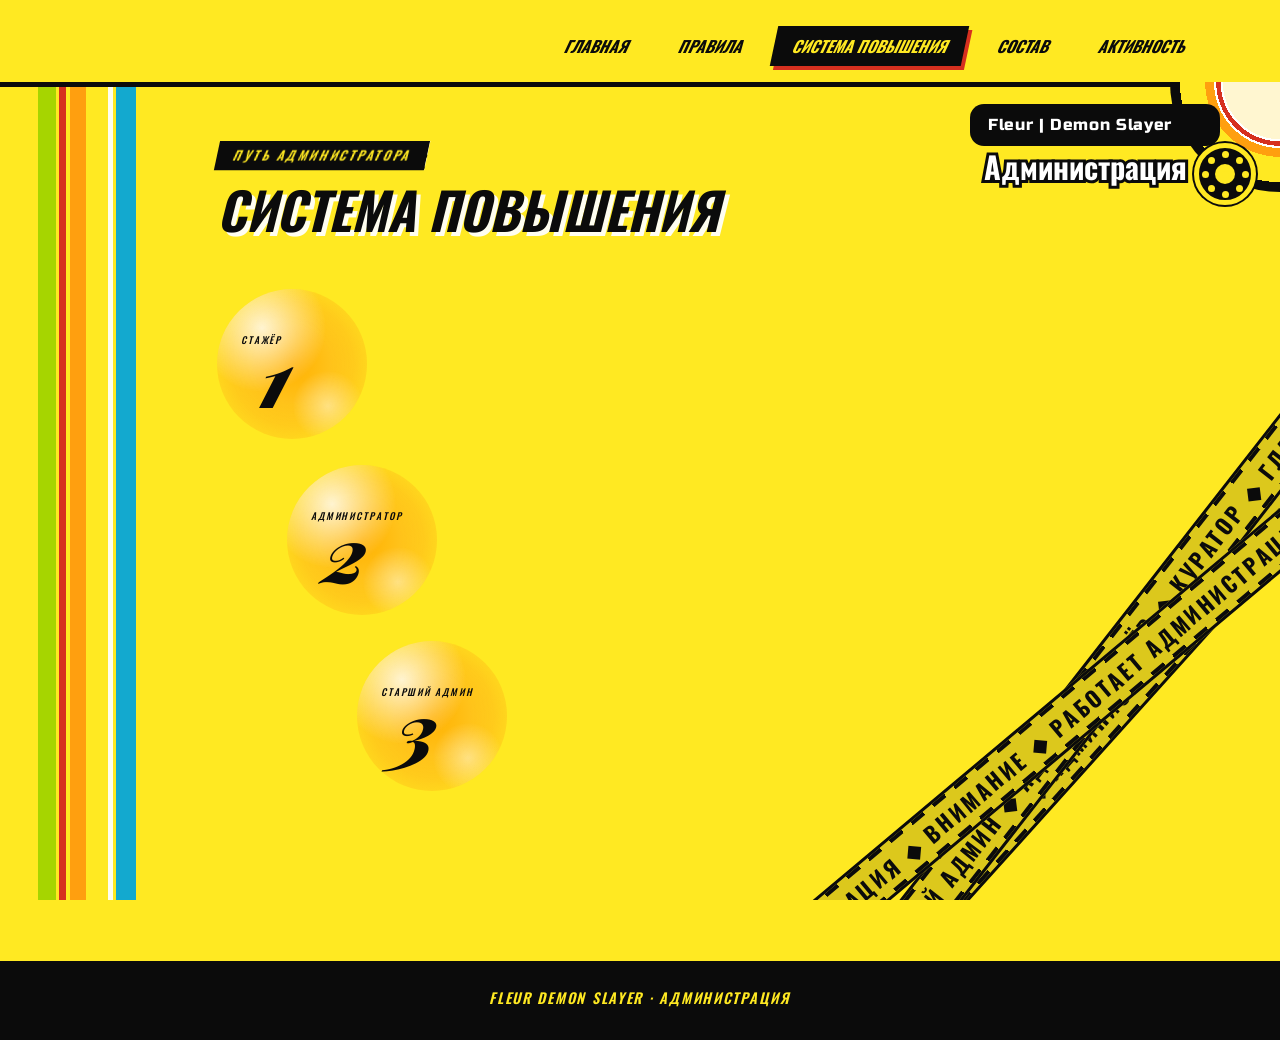
==== hzywqgzyi-c8wiqv-pkaglmqvurpq-zfjjfzq.html @ b2553ef5 "Add files via upload" ====
<!DOCTYPE html>
<html lang="ru">
<head>
<meta charset="UTF-8">
<meta name="viewport" content="width=device-width, initial-scale=1.0">
<title>Система повышения | Fleur Demon Slayer</title>
<link rel="stylesheet" href="vu0ng61dt-nl7iyj-foz8ld2ewam5-atyls97.css">
</head>
<body>

<div class="scene" aria-hidden="true">
  <div class="stripes"></div>
  <div class="tape tape-a"><div class="tape-track"></div></div>
  <div class="tape tape-c"><div class="tape-track"></div></div>
  <div class="tape tape-b"><div class="tape-track"></div></div>
</div>

<header>
  <nav>
    <a class="nav-btn" href="k4otv55fu-2z9k0b-p0x5r4tgepkv-xe59z1t.html">Главная</a>
    <a class="nav-btn" href="fleur-rulles.html" target="_blank" rel="noopener">Правила</a>
    <a class="nav-btn current" href="hzywqgzyi-c8wiqv-pkaglmqvurpq-zfjjfzq.html">Система повышения</a>
    <a class="nav-btn" href="lywoi1vma-amg4jt-bja0ul47vf8s-jz1d711.html">Состав</a>
    <a class="nav-btn" href="tyvrrzrg0-wk4azf-413epeexvkhd-qe6k8tf.html">Активность</a>
  </nav>
  <div class="p4-hud" aria-hidden="true">
    <span class="hud-disc"></span>
    <div class="hud-date"><span class="t">Fleur | Demon Slayer</span></div>
    <div class="hud-place">Администрация</div>
    <span class="hud-sun"></span>
  </div>
</header>

<main>
  <section class="page-head">
    <div class="eyebrow">Путь администратора</div>
    <h1 class="section-title">Система повышения</h1>
  </section>

  <div class="slot-row">
    <button class="slot" type="button" aria-expanded="false">
      <span class="slot-top">
        <span class="slot-circle" style="--accent:var(--green);">
          <span class="num">1</span>
          <span class="label">Стажёр</span>
        </span>
      </span>
      <span class="slot-reveal">
        <span class="stars-bg" aria-hidden="true"></span>
        <span class="slot-req">Пройти набор в администрацию</span>
      </span>
    </button>
    <button class="slot" type="button" aria-expanded="false">
      <span class="slot-top">
        <span class="slot-circle" style="--accent:var(--orange);">
          <span class="num">2</span>
          <span class="label">Администратор</span>
        </span>
      </span>
      <span class="slot-reveal">
        <span class="stars-bg" aria-hidden="true"></span>
        <span class="slot-req">Отстоять неделю без нарушений</span>
      </span>
    </button>
    <button class="slot" type="button" aria-expanded="false">
      <span class="slot-top">
        <span class="slot-circle" style="--accent:var(--cyan);">
          <span class="num">3</span>
          <span class="label">Старший админ</span>
        </span>
      </span>
      <span class="slot-reveal">
        <span class="stars-bg" aria-hidden="true"></span>
        <span class="slot-req">
          Отслужить в должности Администратора не менее 30 дней.
          Набрать опыт работы с игроками: обработать не менее 20 жалоб и обращений.
          Получить рекомендацию от заместителя главного администратора или выше.
        </span>
      </span>
    </button>
  </div>
</main>

<footer>Fleur Demon Slayer · Администрация</footer>
<script>
document.querySelectorAll('.slot').forEach(function (b) {
  b.addEventListener('click', function () {
    var open = b.classList.toggle('open');
    b.setAttribute('aria-expanded', open);
    document.querySelectorAll('.slot').forEach(function (o) {
      if (o !== b) { o.classList.remove('open'); o.setAttribute('aria-expanded', false); }
    });
  });
});
</script>
</body>
</html>
---- vu0ng61dt-nl7iyj-foz8ld2ewam5-atyls97.css ----
@import url('https://fonts.googleapis.com/css2?family=Oswald:wght@500;600;700&family=Playfair+Display:ital,wght@1,700;1,900&family=Russo+One&family=Manrope:wght@400;500;600;700;800&display=swap');

:root{
  --yellow:#ffe922;
  --ink:#0b0b0b;
  --paper:#fffef0;
  --red:#d6301f;
  --orange:#ff9f0f;
  --green:#a6d500;
  --cyan:#13a9cf;
  --tape:#dcc81c;
}

*{box-sizing:border-box;}
html{scroll-behavior:smooth;}
body{
  margin:0;
  min-height:100vh;
  display:flex;
  flex-direction:column;
  background:var(--yellow);
  color:var(--ink);
  font-family:'Manrope',sans-serif;
  overflow-x:hidden;
  position:relative;
}
h1,h2,h3{
  font-family:'Oswald',sans-serif;
  font-style:italic;
  font-weight:700;
  text-transform:uppercase;
  color:var(--ink);
  margin:0;
}
a{color:inherit;text-decoration:none;}
:focus-visible{outline:3px solid var(--ink);outline-offset:3px;}

.scene{position:fixed;inset:0;z-index:0;overflow:hidden;pointer-events:none;}

.stripes{
  position:absolute;top:0;bottom:0;left:3vw;width:98px;
  background:linear-gradient(90deg,
    var(--green) 0 18px, transparent 18px 21px,
    var(--red) 21px 28px, transparent 28px 32px,
    var(--orange) 32px 48px, transparent 48px 70px,
    var(--paper) 70px 75px, transparent 75px 78px,
    var(--cyan) 78px 98px);
}

.tape{
  position:absolute;left:0;top:0;
  width:130vmax;height:50px;
  border:3px solid var(--ink);
  overflow:hidden;
  background:
    repeating-linear-gradient(90deg,var(--ink) 0 16px,transparent 16px 28px) top/100% 4px no-repeat,
    repeating-linear-gradient(90deg,var(--ink) 0 16px,transparent 16px 28px) bottom/100% 4px no-repeat,
    var(--tape);
  transform-origin:0 0;
  transform:translate(var(--x),var(--y)) rotate(var(--r)) translate(-50%,-50%);
}
.tape-a{--x:82vw;--y:86vh;--r:-48deg;--dur:80s;}
.tape-b{--x:90vw;--y:72vh;--r:-40deg;--dur:100s;}
.tape-c{--x:70vw;--y:105vh;--r:-52deg;--dur:90s;}

.tape-track{
  display:block;
  width:max-content;
  font:700 22px/44px 'Oswald',sans-serif;
  letter-spacing:.14em;
  color:var(--ink);
  animation:tape-run var(--dur,80s) linear infinite;
}
.tape-track::before{content:"";white-space:pre;display:block;}
.tape-a .tape-track::before{content:"FLEUR DEMON SLAYER ◆ АДМИНИСТРАЦИЯ ◆ FLEUR DEMON SLAYER ◆ АДМИНИСТРАЦИЯ ◆ FLEUR DEMON SLAYER ◆ АДМИНИСТРАЦИЯ ◆ FLEUR DEMON SLAYER ◆ АДМИНИСТРАЦИЯ ◆ FLEUR DEMON SLAYER ◆ АДМИНИСТРАЦИЯ ◆ FLEUR DEMON SLAYER ◆ АДМИНИСТРАЦИЯ ◆ FLEUR DEMON SLAYER ◆ АДМИНИСТРАЦИЯ ◆ FLEUR DEMON SLAYER ◆ АДМИНИСТРАЦИЯ ◆ FLEUR DEMON SLAYER ◆ АДМИНИСТРАЦИЯ ◆ FLEUR DEMON SLAYER ◆ АДМИНИСТРАЦИЯ ◆ FLEUR DEMON SLAYER ◆ АДМИНИСТРАЦИЯ ◆ FLEUR DEMON SLAYER ◆ АДМИНИСТРАЦИЯ ◆ FLEUR DEMON SLAYER ◆ АДМИНИСТРАЦИЯ ◆ FLEUR DEMON SLAYER ◆ АДМИНИСТРАЦИЯ ◆ FLEUR DEMON SLAYER ◆ АДМИНИСТРАЦИЯ ◆ FLEUR DEMON SLAYER ◆ АДМИНИСТРАЦИЯ ◆ FLEUR DEMON SLAYER ◆ АДМИНИСТРАЦИЯ ◆ FLEUR DEMON SLAYER ◆ АДМИНИСТРАЦИЯ ◆ ";}
.tape-b .tape-track::before{content:"ВНИМАНИЕ ◆ РАБОТАЕТ АДМИНИСТРАЦИЯ ◆ ВНИМАНИЕ ◆ РАБОТАЕТ АДМИНИСТРАЦИЯ ◆ ВНИМАНИЕ ◆ РАБОТАЕТ АДМИНИСТРАЦИЯ ◆ ВНИМАНИЕ ◆ РАБОТАЕТ АДМИНИСТРАЦИЯ ◆ ВНИМАНИЕ ◆ РАБОТАЕТ АДМИНИСТРАЦИЯ ◆ ВНИМАНИЕ ◆ РАБОТАЕТ АДМИНИСТРАЦИЯ ◆ ВНИМАНИЕ ◆ РАБОТАЕТ АДМИНИСТРАЦИЯ ◆ ВНИМАНИЕ ◆ РАБОТАЕТ АДМИНИСТРАЦИЯ ◆ ВНИМАНИЕ ◆ РАБОТАЕТ АДМИНИСТРАЦИЯ ◆ ВНИМАНИЕ ◆ РАБОТАЕТ АДМИНИСТРАЦИЯ ◆ ВНИМАНИЕ ◆ РАБОТАЕТ АДМИНИСТРАЦИЯ ◆ ВНИМАНИЕ ◆ РАБОТАЕТ АДМИНИСТРАЦИЯ ◆ ВНИМАНИЕ ◆ РАБОТАЕТ АДМИНИСТРАЦИЯ ◆ ВНИМАНИЕ ◆ РАБОТАЕТ АДМИНИСТРАЦИЯ ◆ ВНИМАНИЕ ◆ РАБОТАЕТ АДМИНИСТРАЦИЯ ◆ ВНИМАНИЕ ◆ РАБОТАЕТ АДМИНИСТРАЦИЯ ◆ ВНИМАНИЕ ◆ РАБОТАЕТ АДМИНИСТРАЦИЯ ◆ ВНИМАНИЕ ◆ РАБОТАЕТ АДМИНИСТРАЦИЯ ◆ ВНИМАНИЕ ◆ РАБОТАЕТ АДМИНИСТРАЦИЯ ◆ ВНИМАНИЕ ◆ РАБОТАЕТ АДМИНИСТРАЦИЯ ◆ ВНИМАНИЕ ◆ РАБОТАЕТ АДМИНИСТРАЦИЯ ◆ ВНИМАНИЕ ◆ РАБОТАЕТ АДМИНИСТРАЦИЯ ◆ ";}
.tape-c .tape-track::before{content:"КУРАТОР ◆ ГЛАВНЫЙ АДМИН ◆ АДМИН ◆ СТАЖЁР ◆ КУРАТОР ◆ ГЛАВНЫЙ АДМИН ◆ АДМИН ◆ СТАЖЁР ◆ КУРАТОР ◆ ГЛАВНЫЙ АДМИН ◆ АДМИН ◆ СТАЖЁР ◆ КУРАТОР ◆ ГЛАВНЫЙ АДМИН ◆ АДМИН ◆ СТАЖЁР ◆ КУРАТОР ◆ ГЛАВНЫЙ АДМИН ◆ АДМИН ◆ СТАЖЁР ◆ КУРАТОР ◆ ГЛАВНЫЙ АДМИН ◆ АДМИН ◆ СТАЖЁР ◆ КУРАТОР ◆ ГЛАВНЫЙ АДМИН ◆ АДМИН ◆ СТАЖЁР ◆ КУРАТОР ◆ ГЛАВНЫЙ АДМИН ◆ АДМИН ◆ СТАЖЁР ◆ КУРАТОР ◆ ГЛАВНЫЙ АДМИН ◆ АДМИН ◆ СТАЖЁР ◆ КУРАТОР ◆ ГЛАВНЫЙ АДМИН ◆ АДМИН ◆ СТАЖЁР ◆ КУРАТОР ◆ ГЛАВНЫЙ АДМИН ◆ АДМИН ◆ СТАЖЁР ◆ КУРАТОР ◆ ГЛАВНЫЙ АДМИН ◆ АДМИН ◆ СТАЖЁР ◆ КУРАТОР ◆ ГЛАВНЫЙ АДМИН ◆ АДМИН ◆ СТАЖЁР ◆ КУРАТОР ◆ ГЛАВНЫЙ АДМИН ◆ АДМИН ◆ СТАЖЁР ◆ КУРАТОР ◆ ГЛАВНЫЙ АДМИН ◆ АДМИН ◆ СТАЖЁР ◆ КУРАТОР ◆ ГЛАВНЫЙ АДМИН ◆ АДМИН ◆ СТАЖЁР ◆ КУРАТОР ◆ ГЛАВНЫЙ АДМИН ◆ АДМИН ◆ СТАЖЁР ◆ ";}
@keyframes tape-run{
  from{transform:translateX(-50%);}
  to{transform:translateX(0);}
}

@media (max-width:900px){
  .stripes{left:0;transform:scaleX(.45);transform-origin:left;}
  .tape-c{display:none;}
}
@media (prefers-reduced-motion:reduce){
  .tape-track{animation:none;}
}

.tv-frame{
  position:fixed;
  inset:12px 16px;
  border-radius:72px / 58px;
  box-shadow:0 0 0 100vmax #000, inset 0 0 46px 8px rgba(0,0,0,.4);
  pointer-events:none;
  z-index:60;
}

.p4-hud{
  position:absolute;
  top:100%;right:0;
  width:340px;height:170px;
  z-index:6;
  pointer-events:none;
}
.hud-disc{
  position:absolute;right:-110px;top:-110px;
  width:220px;height:220px;border-radius:50%;
  clip-path:inset(50% 50% 0 0);
  background:radial-gradient(circle closest-side,
    #fff6d0 0 52%, #fff 52% 54%,
    var(--red) 54% 58%, #fff 58% 60%,
    var(--orange) 60% 68%,
    #ffe922 68% 91%,
    var(--ink) 91% 100%);
}
.hud-date{
  position:absolute;left:30px;top:22px;
  width:250px;height:42px;
  display:flex;align-items:center;
  padding:0 18px;
  background:var(--ink);color:#fff;
  border-radius:14px;
  font-family:'Russo One','Oswald',sans-serif;
  letter-spacing:.04em;
}
.hud-date .t{font-size:1.02rem;line-height:1;white-space:nowrap;}
.hud-place{
  position:absolute;left:44px;top:70px;
  font:700 1.9rem/1 'Oswald',sans-serif;
  color:#fff;
  -webkit-text-stroke:6px var(--ink);
  paint-order:stroke fill;
  text-shadow:0 2px 0 var(--ink);
  white-space:nowrap;
}
.hud-sun{
  position:absolute;left:254px;top:61px;
  width:62px;height:62px;border-radius:50%;
  background:var(--ink);
  border:5px solid #ffe922;
  box-shadow:0 0 0 2px var(--ink);
}
.hud-sun::before{
  content:"";position:absolute;left:50%;top:50%;
  width:20px;height:20px;border-radius:50%;
  background:#ffe922;transform:translate(-50%,-50%);
}
.hud-sun::after{
  content:"";position:absolute;left:50%;top:50%;
  width:7px;height:7px;margin:-3.5px 0 0 -3.5px;border-radius:50%;
  background:#ffe922;
  box-shadow:
    0 -20px 0 0 #ffe922, 14px -14px 0 0 #ffe922,
    20px 0 0 0 #ffe922, 14px 14px 0 0 #ffe922,
    0 20px 0 0 #ffe922, -14px 14px 0 0 #ffe922,
    -20px 0 0 0 #ffe922, -14px -14px 0 0 #ffe922;
  animation:p4spin 14s linear infinite;
}
@keyframes p4spin{to{transform:rotate(360deg);}}
@media (max-width:900px){.p4-hud{display:none;}}
@media (prefers-reduced-motion:reduce){.hud-sun::after{animation:none;}}

header{
  position:relative;z-index:5;
  background:var(--yellow);
  border-bottom:5px solid var(--ink);
  display:flex;align-items:center;justify-content:space-between;flex-wrap:wrap;
  gap:16px;
  padding:26px 6vw 16px;
}

nav{display:flex;flex-wrap:wrap;gap:10px 14px;align-items:center;justify-content:flex-end;margin-left:auto;}
.nav-btn{
  display:inline-block;
  padding:8px 18px;
  font:italic 700 1rem 'Oswald',sans-serif;
  text-transform:uppercase;
  color:var(--ink);
  transform:skewX(-12deg);
  transition:background .15s ease,color .15s ease,transform .2s ease,box-shadow .2s ease;
}
.nav-btn:hover,.nav-btn.current{
  background:var(--ink);color:var(--yellow);
  box-shadow:4px 4px 0 var(--red);
}
.nav-btn:hover{transform:skewX(-12deg) translate(-2px,-2px);}
.nav-btn:not([href]){cursor:pointer;user-select:none;}

footer{
  position:relative;z-index:5;
  background:var(--ink);color:var(--yellow);
  text-align:center;
  padding:26px 20px 32px;
  font:italic 600 .9rem 'Oswald',sans-serif;
  letter-spacing:.12em;
  text-transform:uppercase;
}

main{
  position:relative;z-index:1;
  flex:1;
  width:100%;
  max-width:1000px;
  margin:0 auto;
  padding:0 6vw 90px;
}
.eyebrow{
  display:inline-block;
  background:var(--ink);color:var(--yellow);
  padding:5px 16px;
  font:italic 600 .8rem 'Oswald',sans-serif;
  letter-spacing:.2em;
  text-transform:uppercase;
  transform:skewX(-12deg);
  margin-bottom:14px;
}
.section-title{
  font-size:clamp(2rem,5vw,3.2rem);
  line-height:1;
  text-shadow:4px 4px 0 var(--paper);
}
.page-head{padding-top:54px;}

.dlg{
  --plate:#ffa51f;--box:#3b3b2e;
  position:relative;display:block;
  width:100%;max-width:640px;
  padding-top:44px;
}
.dlg-name{
  position:absolute;left:-6px;top:2px;margin:0;
  width:calc(100% - 10px);height:84px;
  display:block;white-space:nowrap;overflow:hidden;text-overflow:ellipsis;
  padding:9px 22px 0;
  background:var(--plate);color:#1d1a10;
  font:800 1.25rem/1.3 'Manrope',sans-serif;
  font-style:normal;text-transform:none;
  border-radius:14px;
  transform:rotate(3deg);
  transform-origin:0 0;
  transition:background .15s ease;
}
.dlg-box{
  position:relative;z-index:1;
  background:var(--box);color:#fff;
  border-radius:10px;
  padding:22px 30px 26px;
  font-weight:600;line-height:1.7;
  text-shadow:0 1px 0 rgba(0,0,0,.6);
  box-shadow:6px 6px 0 rgba(0,0,0,.35);
  transition:background .15s ease;
}
.dlg-box p{margin:0;}

.hero{padding:64px 0 10px;display:flex;flex-direction:column;align-items:center;text-align:center;}
.hero-title{
  display:flex;flex-direction:column;align-items:center;
  font-size:clamp(3.4rem,13vw,8rem);
  line-height:.92;
  text-shadow:6px 6px 0 var(--paper);
  transform:skewX(-6deg);
}
.hero-title .l2{font-size:.5em;letter-spacing:.04em;}
.hero-tag{
  margin:26px 0 34px;
  background:#3b3b2e;color:#fff;
  border-left:10px solid #ffa51f;
  border-radius:8px;
  padding:9px 28px;
  font:italic 700 1.15rem 'Oswald',sans-serif;
  letter-spacing:.14em;
  text-transform:uppercase;
  box-shadow:5px 5px 0 rgba(0,0,0,.35);
}
.hero .dlg{margin:0 auto;text-align:left;}

.menu{padding-top:70px;}
.tiles{
  display:grid;
  grid-template-columns:repeat(auto-fit,minmax(260px,1fr));
  gap:34px 26px;
  margin-top:26px;
}
.tile{max-width:none;color:inherit;transition:transform .2s ease;}
.tile .dlg-name{font-size:1.05rem;}
.tile:hover{transform:translate(-3px,-3px);--plate:#ffc04d;}
.tile:hover .dlg-box{background:#4c4b39;}

.slot-row{
  --ball:150px;
  --cl:max(6vw, calc((100vw - 1000px) / 2 + 6vw));
  display:flex;flex-direction:column;align-items:stretch;gap:26px;
  margin-top:54px;padding:0 0 80px;
}
.slot{
  --off:0px;
  position:relative;
  background:none;border:0;padding:0;margin:0;
  display:flex;flex-direction:column;align-items:flex-start;
  width:100%;
  cursor:pointer;font-family:inherit;
}
.slot:nth-child(1){--off:0px;}
.slot:nth-child(2){--off:70px;}
.slot:nth-child(3){--off:140px;}
.slot-top{
  display:flex;border-radius:50%;
  position:relative;z-index:9;
  margin-left:var(--off);
}

.slot-circle{
  width:var(--ball);height:var(--ball);border-radius:50%;flex:none;
  position:relative;
  background:radial-gradient(circle at 50% 50%,
    #ffb000 0%,
    #ffc21a 36%,
    rgba(255,194,26,.78) 58%,
    rgba(255,194,26,.3) 80%,
    rgba(255,194,26,0) 100%);
  transition:transform .3s ease;
}
.slot-circle::before{
  content:"";position:absolute;inset:0;border-radius:50%;
  background:
    radial-gradient(circle at 30% 26%, rgba(255,255,255,.8) 0%, rgba(255,255,255,0) 42%),
    radial-gradient(circle at 74% 78%, rgba(255,255,255,.45) 0%, rgba(255,255,255,0) 22%);
  pointer-events:none;
}
.slot-top:hover .slot-circle,.slot.open .slot-circle{transform:scale(1.07);}

.slot-circle .label{
  position:absolute;left:16%;top:31%;
  font:italic 500 .6rem/1 'Oswald',sans-serif;
  letter-spacing:.2em;text-transform:uppercase;white-space:nowrap;
  color:var(--ink);
}
.slot-circle .num{
  position:absolute;left:41%;top:58%;
  transform:translate(-50%,-50%) skewX(-12deg);
  font:italic 900 4.8rem/1 'Playfair Display','Oswald',serif;
  color:var(--ink);
}

.slot-reveal{
  position:absolute;
  left:calc(50% - 50vw);width:100vw;
  top:calc(var(--ball) / 2);transform:translateY(-50%);
  background:var(--ink);
  z-index:8;text-align:left;
  clip-path:inset(0 calc(100vw - var(--cl) - var(--off) - var(--ball) / 2) 0 calc(var(--cl) + var(--off) + var(--ball) / 2));
  pointer-events:none;
  transition:clip-path .45s ease .1s;
}
.slot-top:hover + .slot-reveal,.slot-reveal:hover,.slot.open .slot-reveal{
  clip-path:inset(0 0 0 0);
  pointer-events:auto;
  transition-delay:0s;
}

.stars-bg{
  position:absolute;inset:0;
  background-image:
    radial-gradient(circle at 12% 28%, #fff 0 1.3px, transparent 2px),
    radial-gradient(circle at 63% 72%, rgba(255,255,255,.85) 0 1px, transparent 1.7px),
    radial-gradient(circle at 81% 21%, #fff 0 1.6px, transparent 2.3px),
    radial-gradient(circle at 37% 84%, rgba(255,255,255,.7) 0 1px, transparent 1.7px),
    radial-gradient(circle at 54% 14%, rgba(255,255,255,.8) 0 1.2px, transparent 1.9px);
  background-size:410px 100%, 530px 100%, 370px 100%, 610px 100%, 470px 100%;
  background-repeat:repeat-x;
}

.slot-req{
  position:relative;
  display:flex;align-items:center;
  min-height:84px;
  padding:22px var(--cl) 22px calc(var(--cl) + var(--off) + var(--ball) + 28px);
  color:var(--yellow);font-weight:600;font-size:1rem;line-height:1.6;
}
@media (max-width:860px){
  .slot-row{--ball:124px;}
  .slot:nth-child(1),.slot:nth-child(2),.slot:nth-child(3){--off:0px;}
  .slot-circle .num{font-size:3.9rem;}
}

body.staff main{padding-bottom:44px;}
.sheet-dlg{width:min(100%,800px);max-width:none;margin:46px 0 10px auto;}
.sheet-box{padding:10px;}
.sheet-scroll{max-height:520px;overflow:auto;border-radius:6px;}
.sheet-status{margin:0;padding:18px 8px;line-height:1.6;}
.sheet-table{width:100%;min-width:560px;border-collapse:collapse;font-size:.92rem;}
.sheet-table th{
  position:sticky;top:0;z-index:1;
  background:#ffa51f;color:#1d1a10;text-align:left;
  padding:10px 14px;
  font:800 .8rem/1.2 'Manrope',sans-serif;letter-spacing:.06em;text-transform:uppercase;
  text-shadow:none;
}
.sheet-table td{padding:10px 14px;border-bottom:1px solid rgba(255,255,255,.12);}
.sheet-table tbody tr:nth-child(even){background:rgba(255,255,255,.05);}
.sheet-table tbody tr:hover{background:#4c4b39;}
.sheet-table td.id{font-family:ui-monospace,Consolas,monospace;font-size:.85rem;opacity:.85;}
.sheet-link{
  display:inline-block;margin:12px 6px 2px;
  font:italic 700 .95rem 'Oswald',sans-serif;letter-spacing:.06em;text-transform:uppercase;
  color:#ffa51f;
}
.sheet-link:hover{color:#ffc04d;}

@property --lvl{syntax:'<number>';inherits:true;initial-value:4;}

.eq{
  position:relative;z-index:4;
  display:grid;grid-template-columns:repeat(22,1fr);gap:6px;
  padding:18px 12px;
  background:none;
}
.eq::after{
  content:"";position:absolute;top:0;bottom:0;left:3vw;width:98px;z-index:3;
  pointer-events:none;
  background:linear-gradient(90deg,
    var(--green) 0 18px, transparent 18px 21px,
    var(--red) 21px 28px, transparent 28px 32px,
    var(--orange) 32px 48px, transparent 48px 70px,
    var(--paper) 70px 75px, transparent 75px 78px,
    var(--cyan) 78px 98px);
}
@media (max-width:900px){
  .eq::after{left:0;transform:scaleX(.45);transform-origin:left;}
}
.eq .col{
  display:flex;flex-direction:column;gap:5px;
  animation:eqLevel var(--d,1.8s) ease-in-out infinite;
  animation-delay:var(--o,0s);
}
.eq .col i{
  display:block;height:16px;border-radius:8px;
  opacity:clamp(.13, calc(var(--lvl) - var(--i)), 1);
  background:linear-gradient(100deg,#fff4a6 0,#ffe24d 28%,#ffc41f 55%,#ffe24d 80%,#fff4a6 100%) 0 0/260px 100% repeat-x;
  animation:eqSheen 3.4s linear infinite;
  animation-delay:calc(var(--k,0) * -.22s + var(--i) * -.1s);
}
.eq .col i:nth-child(1){--i:0;}
.eq .col i:nth-child(2){--i:1;}
.eq .col i:nth-child(3){--i:2;}
.eq .col i:nth-child(4){--i:3;}
.eq .col i:nth-child(5){--i:4;}
.eq .col i:nth-child(6){--i:5;}
.eq .col i:nth-child(7){--i:6;}
@keyframes eqLevel{
  0%{--lvl:1.3;} 22%{--lvl:6.6;} 45%{--lvl:3.1;} 68%{--lvl:7;} 100%{--lvl:1.3;}
}
@keyframes eqSheen{from{background-position-x:0;}to{background-position-x:260px;}}
@media (max-width:900px){
  .eq{grid-template-columns:repeat(14,1fr);}
  .eq .col:nth-child(n+15){display:none;}
}
@media (max-width:560px){
  .eq{grid-template-columns:repeat(9,1fr);gap:4px;padding:14px 8px;}
  .eq .col:nth-child(n+10){display:none;}
  .eq .col i{height:14px;border-radius:7px;}
  .sheet-scroll{max-height:440px;}
}
@media (prefers-reduced-motion:reduce){
  .eq .col,.eq .col i{animation:none;}
  .eq .col{--lvl:4;}
}

.p4-band{
  position:relative;z-index:2;height:100px;
  background-color:#ffe534;
  background-repeat:no-repeat;
  background-image:
    linear-gradient(90deg,#fbaf27,#f7bc18 45%,#f4a421),
    linear-gradient(90deg,#fcf431,#fff03a),
    linear-gradient(90deg,#f6b826,#fed211 42%,#ffd831 60%,#feac1f),
    linear-gradient(90deg,#e0cf80,#f0e459),
    linear-gradient(90deg,#c8b9a5,#cabe92),
    linear-gradient(180deg,#f2e942,#f4eb8b 45%,#f1f2dd),
    linear-gradient(90deg,#d9d7e0,#f1f2dd 35%,#f4f1dd 65%,#dcd3b8),
    linear-gradient(90deg,#b6afa8,#c5c0b7 42%,#b2a79f 72%,#9fa296),
    linear-gradient(90deg,#5630e8,#6f4fe9 50%,#5b37ec),
    linear-gradient(180deg,#d3ccf5,#f1eaf3 55%,#f6edce),
    linear-gradient(180deg,#f6c174,#e7992a 45%,#f3960a),
    linear-gradient(180deg,#e7c230,#e8dd57 30%,#d8e760 60%,#f1f651 80%,#fff93b);
  background-size:
    100% 7px,100% 3px,100% 23px,100% 2px,100% 4px,100% 5px,
    100% 13px,100% 14px,100% 6px,100% 3px,100% 5px,100% 6px;
  background-position:
    0 9px,0 16px,0 19px,0 42px,0 44px,0 48px,
    0 53px,0 66px,0 80px,0 86px,0 89px,0 94px;
}

main.soon{display:grid;place-items:center;padding-bottom:60px;}
.soon-dlg{width:min(100%,640px);}
.soon-dlg .dlg-box h1{
  color:#fff;text-align:center;text-shadow:0 3px 0 rgba(0,0,0,.5);
  font-size:clamp(3.5rem,14vw,8rem);line-height:1.15;padding:6px 0 10px;
}
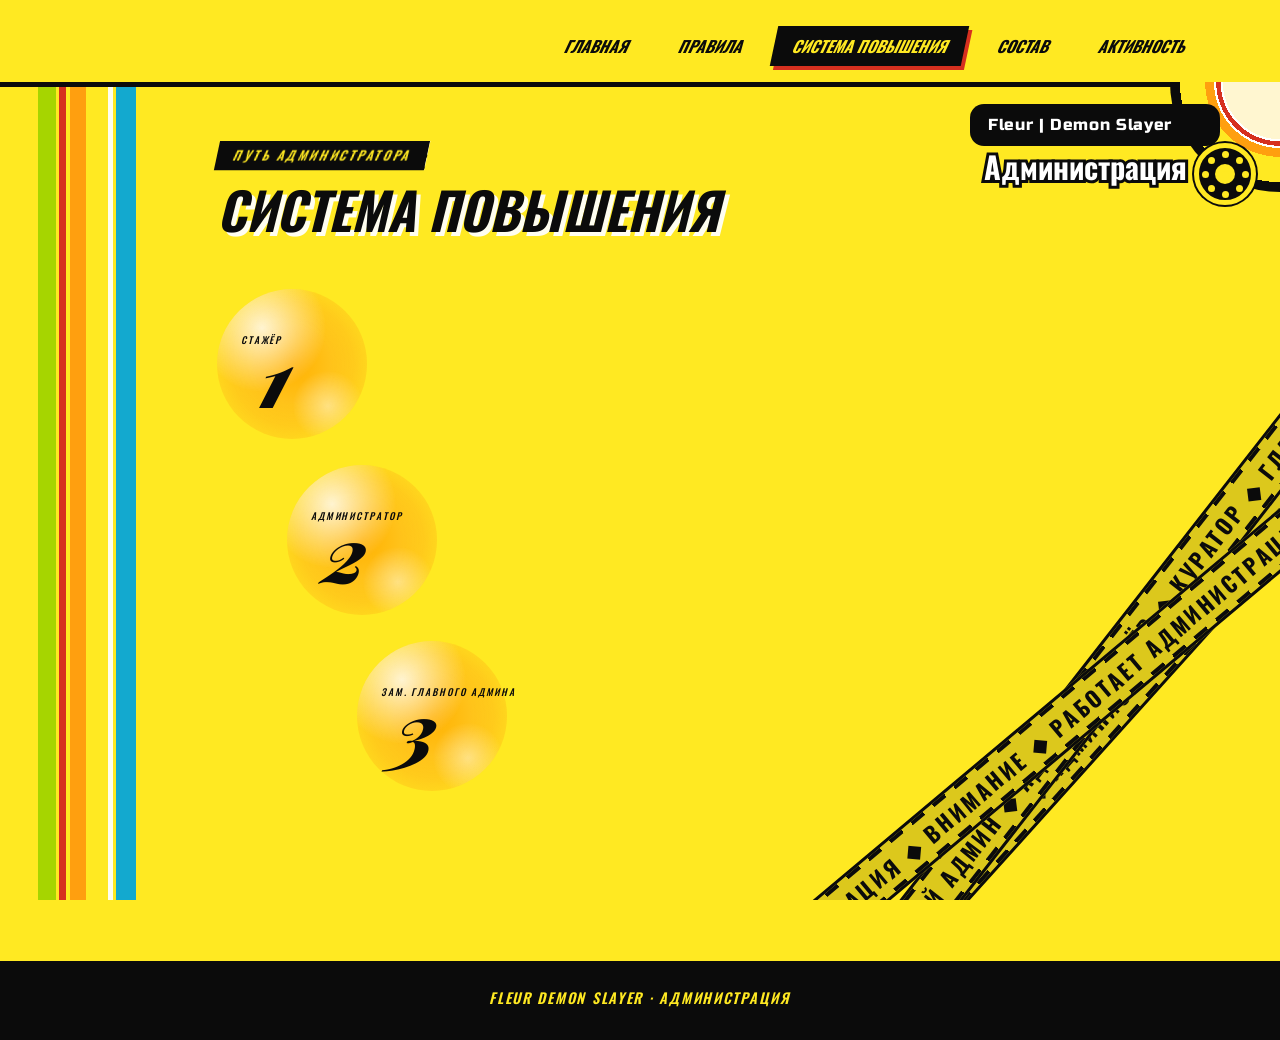
==== commit 020185e4: "Update label and requirements for admin role" ====
--- a/hzywqgzyi-c8wiqv-pkaglmqvurpq-zfjjfzq.html
+++ b/hzywqgzyi-c8wiqv-pkaglmqvurpq-zfjjfzq.html
@@ -66,15 +66,13 @@
       <span class="slot-top">
         <span class="slot-circle" style="--accent:var(--cyan);">
           <span class="num">3</span>
-          <span class="label">Старший админ</span>
+          <span class="label">Зам. главного админа</span>
         </span>
       </span>
       <span class="slot-reveal">
         <span class="stars-bg" aria-hidden="true"></span>
         <span class="slot-req">
-          Отслужить в должности Администратора не менее 30 дней.
-          Набрать опыт работы с игроками: обработать не менее 20 жалоб и обращений.
-          Получить рекомендацию от заместителя главного администратора или выше.
+          Пройти набор на Заместителя главного админа
         </span>
       </span>
     </button>
@@ -94,4 +92,4 @@
 });
 </script>
 </body>
-</html>+</html>
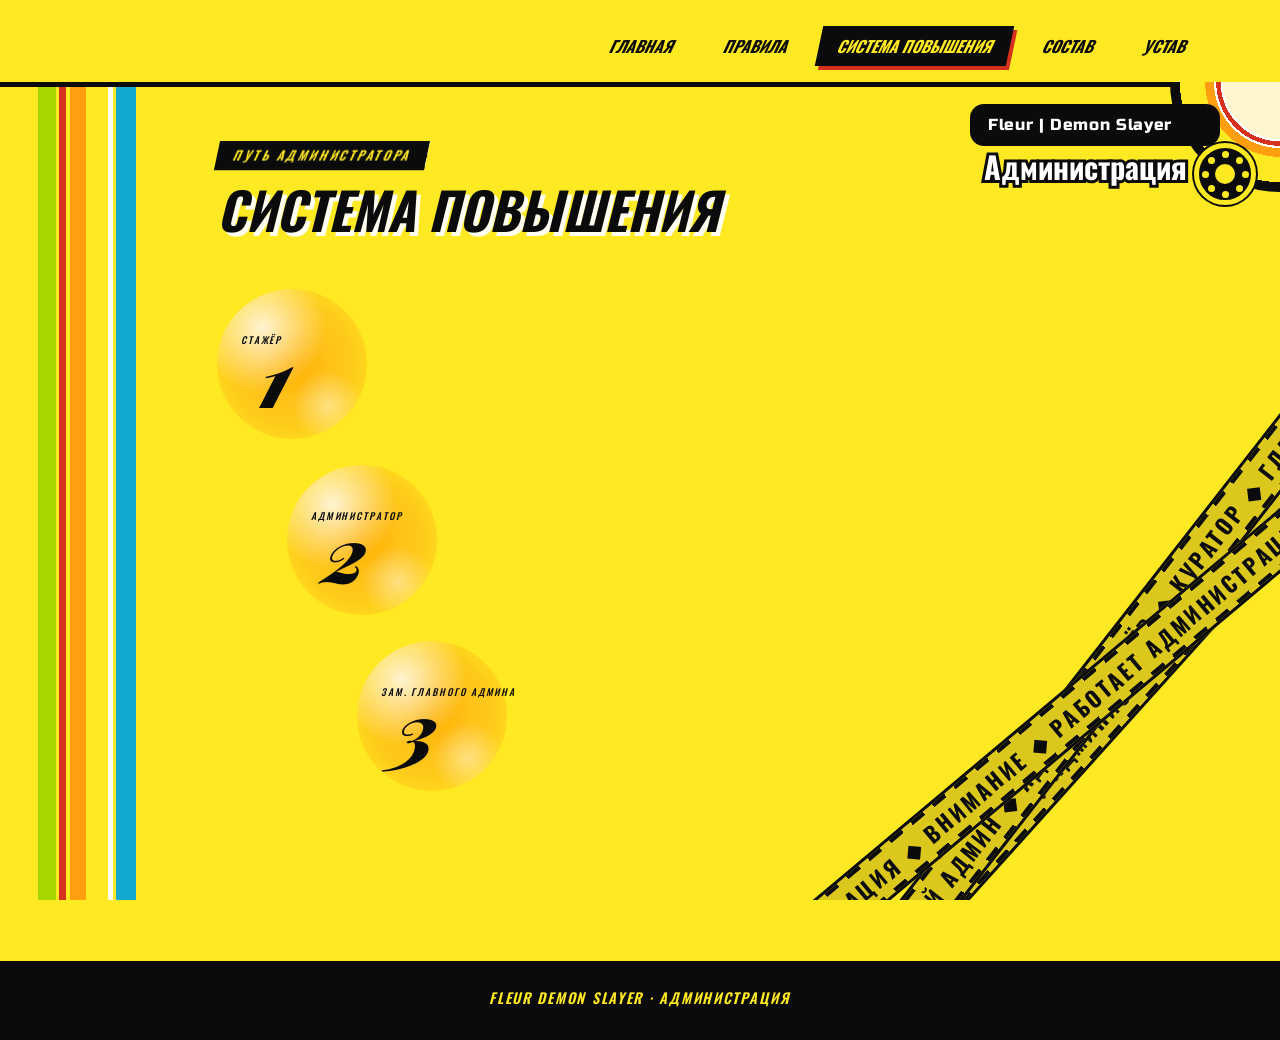
==== commit 690b0f11: "Add files via upload" ====
--- a/hzywqgzyi-c8wiqv-pkaglmqvurpq-zfjjfzq.html
+++ b/hzywqgzyi-c8wiqv-pkaglmqvurpq-zfjjfzq.html
@@ -21,7 +21,7 @@
     <a class="nav-btn" href="fleur-rulles.html" target="_blank" rel="noopener">Правила</a>
     <a class="nav-btn current" href="hzywqgzyi-c8wiqv-pkaglmqvurpq-zfjjfzq.html">Система повышения</a>
     <a class="nav-btn" href="lywoi1vma-amg4jt-bja0ul47vf8s-jz1d711.html">Состав</a>
-    <a class="nav-btn" href="tyvrrzrg0-wk4azf-413epeexvkhd-qe6k8tf.html">Активность</a>
+    <a class="nav-btn" href="tyvrrzrg0-wk4azf-413epeexvkhd-qe6k8tf.html">Устав</a>
   </nav>
   <div class="p4-hud" aria-hidden="true">
     <span class="hud-disc"></span>
--- a/vu0ng61dt-nl7iyj-foz8ld2ewam5-atyls97.css
+++ b/vu0ng61dt-nl7iyj-foz8ld2ewam5-atyls97.css
@@ -498,4 +498,54 @@
 .soon-dlg .dlg-box h1{
   color:#fff;text-align:center;text-shadow:0 3px 0 rgba(0,0,0,.5);
   font-size:clamp(3.5rem,14vw,8rem);line-height:1.15;padding:6px 0 10px;
-}+}
+
+/* ---------- Устав ---------- */
+.charter{display:flex;flex-direction:column;gap:56px;margin-top:40px;padding-bottom:20px;}
+.charter .dlg{max-width:none;padding-top:58px;}
+.charter .dlg-name{font-size:1.3rem;}
+.charter .dlg-box{padding:30px 34px 28px;}
+.charter-list{list-style:none;margin:0;padding:0;counter-reset:rule;}
+.charter-list li{
+  counter-increment:rule;
+  position:relative;
+  display:grid;grid-template-columns:52px 1fr;column-gap:20px;align-items:start;
+  padding:18px 0;
+  border-top:2px dashed rgba(255,255,255,.2);
+}
+.charter-list li:first-child{border-top:0;padding-top:4px;}
+.charter-list li:last-child{padding-bottom:4px;}
+.charter-list li::before{
+  content:counter(rule);
+  grid-row:1 / span 2;
+  width:44px;height:44px;
+  display:grid;place-items:center;
+  background:var(--yellow);color:var(--ink);
+  font:italic 900 1.45rem/1 'Playfair Display','Oswald',serif;
+  transform:skewX(-10deg);
+  box-shadow:4px 4px 0 var(--red);
+  margin-top:2px;
+}
+.charter-list li p{margin:0;font-size:1.02rem;line-height:1.65;}
+.charter-list .tag{
+  display:inline-block;margin-right:8px;padding:0 10px;
+  font:italic 700 .8rem/1.7 'Oswald',sans-serif;letter-spacing:.1em;text-transform:uppercase;
+  color:var(--ink);background:#7fd3ee;
+  transform:skewX(-12deg);
+}
+.charter-list .ex{grid-column:2;margin-top:8px;font-size:.96rem;line-height:1.6;color:#e9e6cf;}
+.charter-list .ex .tag{background:#7fd3ee;}
+.penalty{
+  display:flex;flex-wrap:wrap;align-items:center;gap:10px 18px;
+  margin-top:26px;padding:14px 22px;
+  background:var(--ink);color:#fff;
+  border-left:10px solid var(--red);border-radius:8px;
+  box-shadow:5px 5px 0 rgba(0,0,0,.35);
+  font-weight:700;
+}
+.penalty .tag{background:var(--red);color:#fff;margin:0;}
+@media (max-width:560px){
+  .charter .dlg-box{padding:24px 18px 22px;}
+  .charter-list li{grid-template-columns:40px 1fr;column-gap:14px;}
+  .charter-list li::before{width:36px;height:36px;font-size:1.2rem;}
+}
